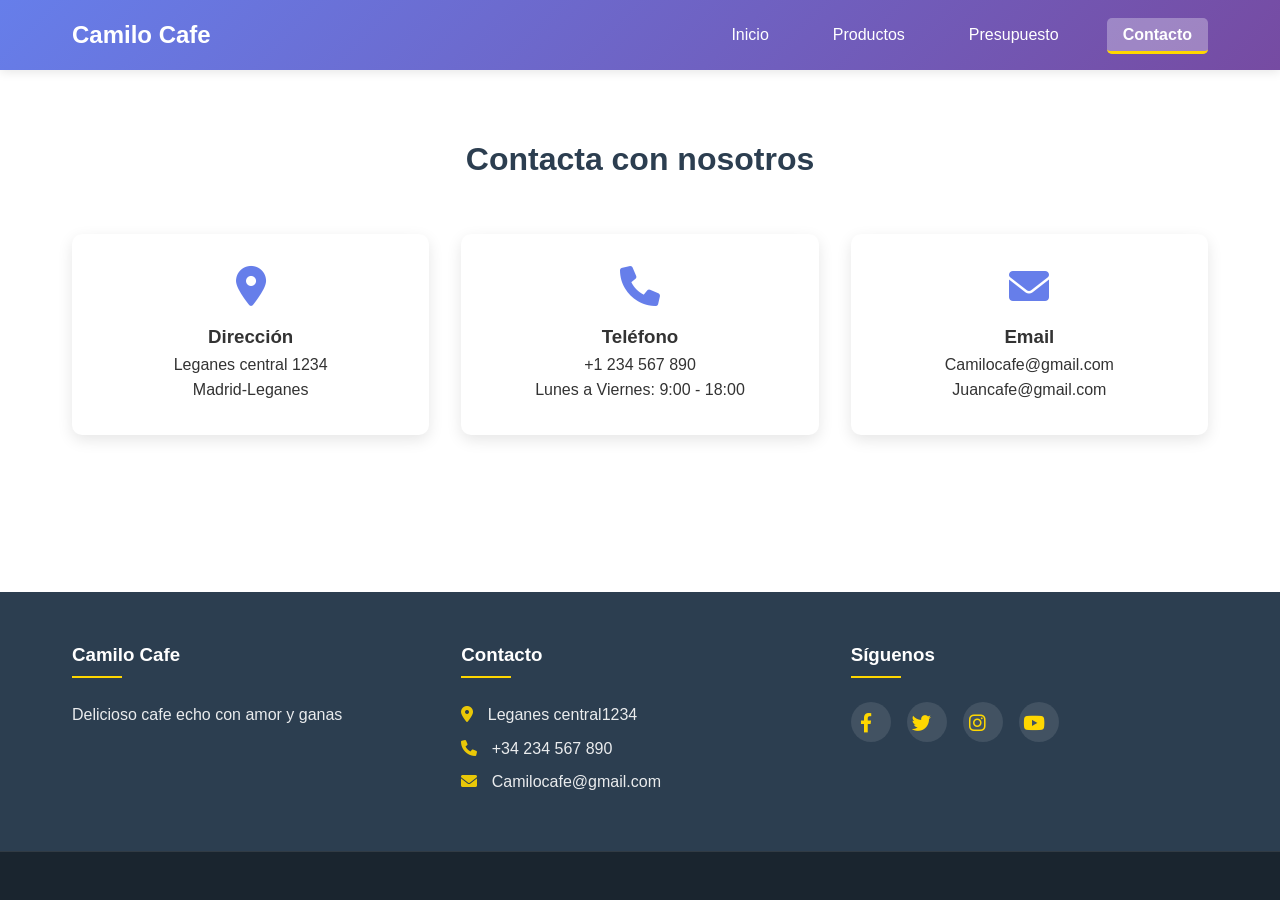
==== views/contacto.html @ 0f256949 "se actualiza la pagina de productos" ====
<!DOCTYPE html>
<html lang="es">
<head>
    <meta charset="UTF-8">
    <meta name="viewport" content="width=device-width, initial-scale=1.0">
    <title>MCamilo Cafe</title>
    <link rel="stylesheet" href="../css/styles.css">
    <link rel="stylesheet" href="https://cdnjs.cloudflare.com/ajax/libs/font-awesome/6.0.0/css/all.min.css">
</head>
<body>
    <header>
        <div class="header-container">
            <div class="logo">
                <a href="index.html">
                    <img src="img/logo.png" alt="Mi Empresa" onerror="this.style.display='none'">
                    <h1>Camilo Cafe</h1>
                </a>
            </div>
            <nav>
                <ul class="nav-menu">
                    <li><a href="../index.html">Inicio</a></li>
                    <li><a href="productos.html">Productos</a></li>
                    <li><a href="presupuesto.html">Presupuesto</a></li>
                    <li><a href="contacto.html">Contacto</a></li>
                </ul>
            </nav>
        </div>
    </header>

    <main>
        <div class="contact-container">
            <h2 class="section-title">Contacta con nosotros</h2>
            
            <div class="contact-info">
                <div class="contact-card">
                    <i class="fas fa-map-marker-alt"></i>
                    <h3>Dirección</h3>
                    <p>Leganes central 1234</p>
                    <p>Madrid-Leganes</p>
                </div>
                
                <div class="contact-card">
                    <i class="fas fa-phone"></i>
                    <h3>Teléfono</h3>
                    <p>+1 234 567 890</p>
                    <p>Lunes a Viernes: 9:00 - 18:00</p>
                </div>
                
                <div class="contact-card">
                    <i class="fas fa-envelope"></i>
                    <h3>Email</h3>
                    <p>Camilocafe@gmail.com</p>
                    <p>Juancafe@gmail.com</p>
                </div>
            </div>

            <div class="map-container">
                <div id="mapa">
        <script
          src="https://maps.googleapis.com/maps/api/js?key=AIzaSyA6myHzS10YXdcazAFalmXvDkrYCp5cLc8&libraries=maps,marker&v=weekly"
          defer
        ></script>

        <gmp-map
          center="40.3300083956541, -3.767409325285421"
          zoom="15"
          map-id="DEMO_MAP_ID"
          style="height: 500px"
        >
          <gmp-advanced-marker
            position="40.3300083956541, -3.767409325285421"
            title="Camilo Cafe"
          ></gmp-advanced-marker>
        </gmp-map>
      </div>
            </div>
        </div>
    </main>
    

    <footer>
        <div class="footer-container">
            <div class="footer-section">
                <h3>Camilo Cafe</h3>
                <p>Delicioso cafe echo con amor y ganas</p>
            </div>
            
            <div class="footer-section">
                <h3>Contacto</h3>
                <p><i class="fas fa-map-marker-alt"></i> Leganes central1234</p>
                <p><i class="fas fa-phone"></i> +34 234 567 890</p>
                <p><i class="fas fa-envelope"></i> Camilocafe@gmail.com</p>
            </div>
            
            <div class="footer-section">
                <h3>Síguenos</h3>
                <div class="social-links">
                    <a href="https://facebook.com" class="social-link" target="_blank"><i class="fab fa-facebook-f"></i></a>
                    <a href="https://twitter.com" class="social-link" target="_blank"><i class="fab fa-twitter"></i></a>
                    <a href="https://instagram.com" class="social-link" target="_blank"><i class="fab fa-instagram"></i></a>
                    
                    <a href="https://youtube.com" class="social-link" target="_blank"><i class="fab fa-youtube"></i></a>
                </div>
            </div>
        </div>
        
        <div class="footer-bottom">
            
        </div>
    </footer>

    <script>
        // JavaScript para manejar la página activa del menú
        document.addEventListener('DOMContentLoaded', function() {
            // Marcar página activa en el menú
            const currentPage = window.location.pathname.split('/').pop() || 'index.html';
            const navLinks = document.querySelectorAll('.nav-menu a');
            
            navLinks.forEach(link => {
                const linkPage = link.getAttribute('href');
                if (linkPage === currentPage) {
                    link.classList.add('active');
                }
            });
        });
    </script>
</body>
</html>
---- css/styles.css ----
/* Reset y estilos generales */
* {
    margin: 0;
    padding: 0;
    box-sizing: border-box;
}

body {
    font-family: 'Segoe UI', Tahoma, Geneva, Verdana, sans-serif;
    line-height: 1.6;
    color: #333;
    min-height: 100vh;
    display: flex;
    flex-direction: column;
}

main {
    flex: 1;
}

/* Header y Navegación */
header {
    background: linear-gradient(135deg, #667eea 0%, #764ba2 100%);
    color: white;
    padding: 1rem 0;
    box-shadow: 0 2px 10px rgba(0,0,0,0.1);
    position: sticky;
    top: 0;
    z-index: 1000;
}

.header-container {
    max-width: 1200px;
    margin: 0 auto;
    padding: 0 2rem;
    display: flex;
    justify-content: space-between;
    align-items: center;
}

.logo {
    display: flex;
    align-items: center;
}

.logo img {
    height: 50px;
    margin-right: 10px;
}

.logo h1 {
    font-size: 1.5rem;
    font-weight: 600;
}

.logo a {
    text-decoration: none;
    color: white;
}

/* Menú de navegación */
.nav-menu {
    display: flex;
    list-style: none;
    gap: 2rem;
}

.nav-menu li a {
    color: white;
    text-decoration: none;
    font-weight: 500;
    padding: 0.5rem 1rem;
    border-radius: 5px;
    transition: all 0.3s ease;
}

.nav-menu li a:hover {
    background: rgba(255, 255, 255, 0.2);
    transform: translateY(-2px);
}

/* Clase para página activa */
.nav-menu li a.active {
    background: rgba(255, 255, 255, 0.3);
    font-weight: 600;
    border-bottom: 3px solid #ffd700;
}

/* Footer */
footer {
    background: #2c3e50;
    color: white;
    margin-top: auto;
}

.footer-container {
    max-width: 1200px;
    margin: 0 auto;
    padding: 3rem 2rem;
    display: grid;
    grid-template-columns: repeat(3, 1fr);
    gap: 2rem;
}

.footer-section h3 {
    margin-bottom: 1.5rem;
    position: relative;
    padding-bottom: 0.5rem;
}

.footer-section h3::after {
    content: '';
    position: absolute;
    left: 0;
    bottom: 0;
    width: 50px;
    height: 2px;
    background: #ffd700;
}

.footer-section p {
    margin-bottom: 0.5rem;
    opacity: 0.9;
}

.footer-section i {
    margin-right: 10px;
    color: #ffd700;
}

/* Redes sociales */
.social-links {
    display: flex;
    gap: 1rem;
    margin: 1rem 0;
}

.social-link {
    display: inline-flex;
    align-items: center;
    justify-content: center;
    width: 40px;
    height: 40px;
    border-radius: 50%;
    background: rgba(255, 255, 255, 0.1);
    color: white;
    text-decoration: none;
    transition: all 0.3s ease;
    font-size: 1.2rem;
}

.social-link:hover {
    background: #ffd700;
    color: #2c3e50;
    transform: translateY(-3px);
}

.footer-bottom {
    background: #1a252f;
    text-align: center;
    padding: 1.5rem 0;
    border-top: 1px solid rgba(255,255,255,0.1);
}

.footer-bottom a {
    color: #ffd700;
    text-decoration: none;
}

.footer-bottom a:hover {
    text-decoration: underline;
}

/* Página de Inicio - Secciones */
.hero {
    background: linear-gradient(135deg, #667eea 0%, #764ba2 100%);
    color: white;
    text-align: center;
    padding: 4rem 2rem;
}

.hero h2 {
    font-size: 2.5rem;
    margin-bottom: 1rem;
}

.section {
    padding: 4rem 2rem;
    max-width: 1200px;
    margin: 0 auto;
}

.section:nth-child(even) {
    background: #f9f9f9;
}

.section-title {
    text-align: center;
    margin-bottom: 3rem;
    font-size: 2rem;
    color: #2c3e50;
}

.section-grid {
    display: grid;
    grid-template-columns: repeat(3, 1fr);
    gap: 2rem;
}

.card {
    background: white;
    padding: 2rem;
    border-radius: 10px;
    box-shadow: 0 5px 15px rgba(0,0,0,0.1);
    text-align: center;
    transition: transform 0.3s ease;
}

.card:hover {
    transform: translateY(-5px);
}

.card i {
    font-size: 3rem;
    color: #667eea;
    margin-bottom: 1rem;
}

/* Página de Galería/Productos */
.gallery {
    padding: 4rem 2rem;
    max-width: 1200px;
    margin: 0 auto;
}

.gallery h2 {
    text-align: center;
    margin-bottom: 3rem;
    font-size: 2rem;
    color: #2c3e50;
}

.gallery-grid {
    display: grid;
    grid-template-columns: repeat(3, 1fr);
    gap: 2rem;
}

.gallery-item {
    position: relative;
    overflow: hidden;
    border-radius: 10px;
    box-shadow: 0 5px 15px rgba(0,0,0,0.1);
}

.gallery-item img {
    width: 100%;
    height: 250px;
    object-fit: cover;
    transition: transform 0.3s ease;
}

.gallery-item:hover img {
    transform: scale(1.1);
}

.gallery-overlay {
    position: absolute;
    bottom: 0;
    left: 0;
    right: 0;
    background: rgba(0,0,0,0.7);
    color: white;
    padding: 1rem;
    transform: translateY(100%);
    transition: transform 0.3s ease;
}

.gallery-item:hover .gallery-overlay {
    transform: translateY(0);
}

/* Página de Presupuesto */
.form-container {
    max-width: 600px;
    margin: 4rem auto;
    padding: 2rem;
    background: white;
    border-radius: 10px;
    box-shadow: 0 5px 15px rgba(0,0,0,0.1);
}

.form-container h2 {
    text-align: center;
    margin-bottom: 2rem;
    color: #2c3e50;
}

.form-group {
    margin-bottom: 1.5rem;
}

.form-group label {
    display: block;
    margin-bottom: 0.5rem;
    font-weight: 500;
    color: #2c3e50;
}

.form-group input,
.form-group textarea {
    width: 100%;
    padding: 0.8rem;
    border: 1px solid #ddd;
    border-radius: 5px;
    font-size: 1rem;
}

.form-group input:focus,
.form-group textarea:focus {
    outline: none;
    border-color: #667eea;
    box-shadow: 0 0 5px rgba(102,126,234,0.3);
}

.form-group input:invalid {
    border-color: #ff6b6b;
}

.form-group input:valid {
    border-color: #51cf66;
}

.checkbox-group {
    display: flex;
    align-items: center;
    gap: 0.5rem;
}

.checkbox-group input {
    width: auto;
}

.btn-submit {
    width: 100%;
    padding: 1rem;
    background: linear-gradient(135deg, #667eea 0%, #764ba2 100%);
    color: white;
    border: none;
    border-radius: 5px;
    font-size: 1.1rem;
    font-weight: 600;
    cursor: pointer;
    transition: transform 0.3s ease;
}

.btn-submit:hover {
    transform: translateY(-2px);
}

.btn-submit:disabled {
    opacity: 0.5;
    cursor: not-allowed;
}

/* Página de Contacto */
.contact-container {
    max-width: 1200px;
    margin: 4rem auto;
    padding: 0 2rem;
}

.contact-info {
    display: grid;
    grid-template-columns: repeat(3, 1fr);
    gap: 2rem;
    margin-bottom: 3rem;
}

.contact-card {
    text-align: center;
    padding: 2rem;
    background: white;
    border-radius: 10px;
    box-shadow: 0 5px 15px rgba(0,0,0,0.1);
}

.contact-card i {
    font-size: 2.5rem;
    color: #667eea;
    margin-bottom: 1rem;
}

.map-container {
    border-radius: 10px;
    overflow: hidden;
    box-shadow: 0 5px 15px rgba(0,0,0,0.1);
}

.map-container img {
    width: 100%;
    height: 400px;
    object-fit: cover;
}

/* Responsive */
@media (max-width: 992px) {
    .section-grid,
    .gallery-grid,
    .contact-info,
    .footer-container {
        grid-template-columns: repeat(2, 1fr);
    }
}

@media (max-width: 768px) {
    .header-container {
        flex-direction: column;
        gap: 1rem;
    }
    
    .nav-menu {
        flex-wrap: wrap;
        justify-content: center;
        gap: 1rem;
    }
    
    .section-grid,
    .gallery-grid,
    .contact-info,
    .footer-container {
        grid-template-columns: 1fr;
    }
    
    .hero h2 {
        font-size: 2rem;
    }
}
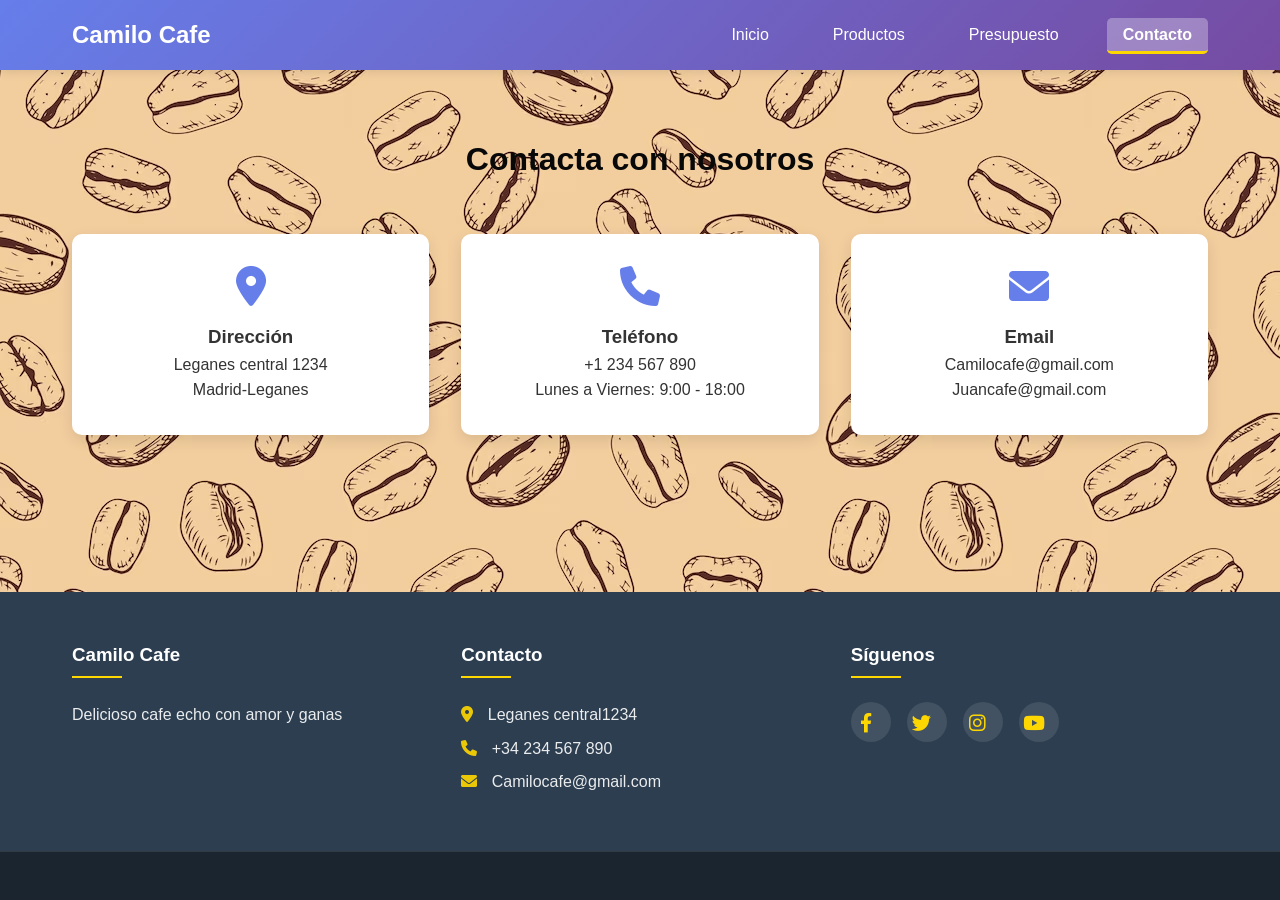
==== commit c4854baa: "se agregan cambios en galeria de imagenes" ====
--- a/views/contacto.html
+++ b/views/contacto.html
@@ -1,128 +1,140 @@
 <!DOCTYPE html>
 <html lang="es">
-<head>
+  <head>
     <meta charset="UTF-8">
     <meta name="viewport" content="width=device-width, initial-scale=1.0">
     <title>MCamilo Cafe</title>
     <link rel="stylesheet" href="../css/styles.css">
-    <link rel="stylesheet" href="https://cdnjs.cloudflare.com/ajax/libs/font-awesome/6.0.0/css/all.min.css">
-</head>
-<body>
+    <link
+      rel="stylesheet"
+      href="https://cdnjs.cloudflare.com/ajax/libs/font-awesome/6.0.0/css/all.min.css">
+  </head>
+  <body>
     <header>
-        <div class="header-container">
-            <div class="logo">
-                <a href="index.html">
-                    <img src="img/logo.png" alt="Mi Empresa" onerror="this.style.display='none'">
-                    <h1>Camilo Cafe</h1>
-                </a>
-            </div>
-            <nav>
-                <ul class="nav-menu">
-                    <li><a href="../index.html">Inicio</a></li>
-                    <li><a href="productos.html">Productos</a></li>
-                    <li><a href="presupuesto.html">Presupuesto</a></li>
-                    <li><a href="contacto.html">Contacto</a></li>
-                </ul>
-            </nav>
+      <div class="header-container">
+        <div class="logo">
+          <a href="index.html">
+            <img
+              src="img/logo.png"
+              alt="Mi Empresa"
+              onerror="this.style.display = 'none'"
+            >
+            <h1>Camilo Cafe</h1>
+          </a>
         </div>
+        <nav>
+          <ul class="nav-menu">
+            <li><a href="../index.html">Inicio</a></li>
+            <li><a href="productos.html">Productos</a></li>
+            <li><a href="presupuesto.html">Presupuesto</a></li>
+            <li><a href="contacto.html">Contacto</a></li>
+          </ul>
+        </nav>
+      </div>
     </header>
 
     <main>
-        <div class="contact-container">
-            <h2 class="section-title">Contacta con nosotros</h2>
-            
-            <div class="contact-info">
-                <div class="contact-card">
-                    <i class="fas fa-map-marker-alt"></i>
-                    <h3>Dirección</h3>
-                    <p>Leganes central 1234</p>
-                    <p>Madrid-Leganes</p>
-                </div>
-                
-                <div class="contact-card">
-                    <i class="fas fa-phone"></i>
-                    <h3>Teléfono</h3>
-                    <p>+1 234 567 890</p>
-                    <p>Lunes a Viernes: 9:00 - 18:00</p>
-                </div>
-                
-                <div class="contact-card">
-                    <i class="fas fa-envelope"></i>
-                    <h3>Email</h3>
-                    <p>Camilocafe@gmail.com</p>
-                    <p>Juancafe@gmail.com</p>
-                </div>
-            </div>
+      <div class="contact-container">
+        <h2 class="section-title">Contacta con nosotros</h2>
 
-            <div class="map-container">
-                <div id="mapa">
-        <script
-          src="https://maps.googleapis.com/maps/api/js?key=AIzaSyA6myHzS10YXdcazAFalmXvDkrYCp5cLc8&libraries=maps,marker&v=weekly"
-          defer
-        ></script>
+        <div class="contact-info">
+          <div class="contact-card">
+            <i class="fas fa-map-marker-alt"></i>
+            <h3>Dirección</h3>
+            <p>Leganes central 1234</p>
+            <p>Madrid-Leganes</p>
+          </div>
 
-        <gmp-map
-          center="40.3300083956541, -3.767409325285421"
-          zoom="15"
-          map-id="DEMO_MAP_ID"
-          style="height: 500px"
-        >
-          <gmp-advanced-marker
-            position="40.3300083956541, -3.767409325285421"
-            title="Camilo Cafe"
-          ></gmp-advanced-marker>
-        </gmp-map>
+          <div class="contact-card">
+            <i class="fas fa-phone"></i>
+            <h3>Teléfono</h3>
+            <p>+1 234 567 890</p>
+            <p>Lunes a Viernes: 9:00 - 18:00</p>
+          </div>
+
+          <div class="contact-card">
+            <i class="fas fa-envelope"></i>
+            <h3>Email</h3>
+            <p>Camilocafe@gmail.com</p>
+            <p>Juancafe@gmail.com</p>
+          </div>
+        </div>
+
+        <div class="map-container">
+          <div id="mapa">
+            <script
+              src="https://maps.googleapis.com/maps/api/js?key=AIzaSyA6myHzS10YXdcazAFalmXvDkrYCp5cLc8&libraries=maps,marker&v=weekly"
+              defer
+            ></script>
+
+            <gmp-map
+              center="40.3300083956541, -3.767409325285421"
+              zoom="15"
+              map-id="DEMO_MAP_ID"
+              style="height: 500px"
+            >
+              <gmp-advanced-marker
+                position="40.3300083956541, -3.767409325285421"
+                title="Camilo Cafe"
+              ></gmp-advanced-marker>
+            </gmp-map>
+          </div>
+        </div>
       </div>
-            </div>
-        </div>
     </main>
-    
 
     <footer>
-        <div class="footer-container">
-            <div class="footer-section">
-                <h3>Camilo Cafe</h3>
-                <p>Delicioso cafe echo con amor y ganas</p>
-            </div>
-            
-            <div class="footer-section">
-                <h3>Contacto</h3>
-                <p><i class="fas fa-map-marker-alt"></i> Leganes central1234</p>
-                <p><i class="fas fa-phone"></i> +34 234 567 890</p>
-                <p><i class="fas fa-envelope"></i> Camilocafe@gmail.com</p>
-            </div>
-            
-            <div class="footer-section">
-                <h3>Síguenos</h3>
-                <div class="social-links">
-                    <a href="https://facebook.com" class="social-link" target="_blank"><i class="fab fa-facebook-f"></i></a>
-                    <a href="https://twitter.com" class="social-link" target="_blank"><i class="fab fa-twitter"></i></a>
-                    <a href="https://instagram.com" class="social-link" target="_blank"><i class="fab fa-instagram"></i></a>
-                    
-                    <a href="https://youtube.com" class="social-link" target="_blank"><i class="fab fa-youtube"></i></a>
-                </div>
-            </div>
+      <div class="footer-container">
+        <div class="footer-section">
+          <h3>Camilo Cafe</h3>
+          <p>Delicioso cafe echo con amor y ganas</p>
         </div>
-        
-        <div class="footer-bottom">
-            
+
+        <div class="footer-section">
+          <h3>Contacto</h3>
+          <p><i class="fas fa-map-marker-alt"></i> Leganes central1234</p>
+          <p><i class="fas fa-phone"></i> +34 234 567 890</p>
+          <p><i class="fas fa-envelope"></i> Camilocafe@gmail.com</p>
         </div>
+
+        <div class="footer-section">
+          <h3>Síguenos</h3>
+          <div class="social-links">
+            <a href="https://facebook.com" class="social-link" target="_blank"
+              ><i class="fab fa-facebook-f"></i
+            ></a>
+            <a href="https://twitter.com" class="social-link" target="_blank"
+              ><i class="fab fa-twitter"></i
+            ></a>
+            <a href="https://instagram.com" class="social-link" target="_blank"
+              ><i class="fab fa-instagram"></i
+            ></a>
+
+            <a href="https://youtube.com" class="social-link" target="_blank"
+              ><i class="fab fa-youtube"></i
+            ></a>
+          </div>
+        </div>
+      </div>
+
+      <div class="footer-bottom"></div>
     </footer>
 
     <script>
-        // JavaScript para manejar la página activa del menú
-        document.addEventListener('DOMContentLoaded', function() {
-            // Marcar página activa en el menú
-            const currentPage = window.location.pathname.split('/').pop() || 'index.html';
-            const navLinks = document.querySelectorAll('.nav-menu a');
-            
-            navLinks.forEach(link => {
-                const linkPage = link.getAttribute('href');
-                if (linkPage === currentPage) {
-                    link.classList.add('active');
-                }
-            });
+      // JavaScript para manejar la página activa del menú
+      document.addEventListener("DOMContentLoaded", function () {
+        // Marcar página activa en el menú
+        const currentPage =
+          window.location.pathname.split("/").pop() || "index.html";
+        const navLinks = document.querySelectorAll(".nav-menu a");
+
+        navLinks.forEach((link) => {
+          const linkPage = link.getAttribute("href");
+          if (linkPage === currentPage) {
+            link.classList.add("active");
+          }
         });
+      });
     </script>
-</body>
-</html>+  </body>
+</html>
--- a/css/styles.css
+++ b/css/styles.css
@@ -9,6 +9,7 @@
     font-family: 'Segoe UI', Tahoma, Geneva, Verdana, sans-serif;
     line-height: 1.6;
     color: #333;
+    background-image:url(../img/imgbrown.avif);
     min-height: 100vh;
     display: flex;
     flex-direction: column;
@@ -173,9 +174,11 @@
 
 /* Página de Inicio - Secciones */
 .hero {
-    background: linear-gradient(135deg, #667eea 0%, #764ba2 100%);
-    color: white;
-    text-align: center;
+    background:#5D2417 ;
+    background-image:url(../img/imgbrown.avif);
+    color: rgb(15, 15, 15);
+    text-align: center;
+    height: 500px;
     padding: 4rem 2rem;
 }
 
@@ -191,14 +194,14 @@
 }
 
 .section:nth-child(even) {
-    background: #f9f9f9;
+    background: #C57D56;
 }
 
 .section-title {
     text-align: center;
     margin-bottom: 3rem;
     font-size: 2rem;
-    color: #2c3e50;
+    color: #080808;
 }
 
 .section-grid {
